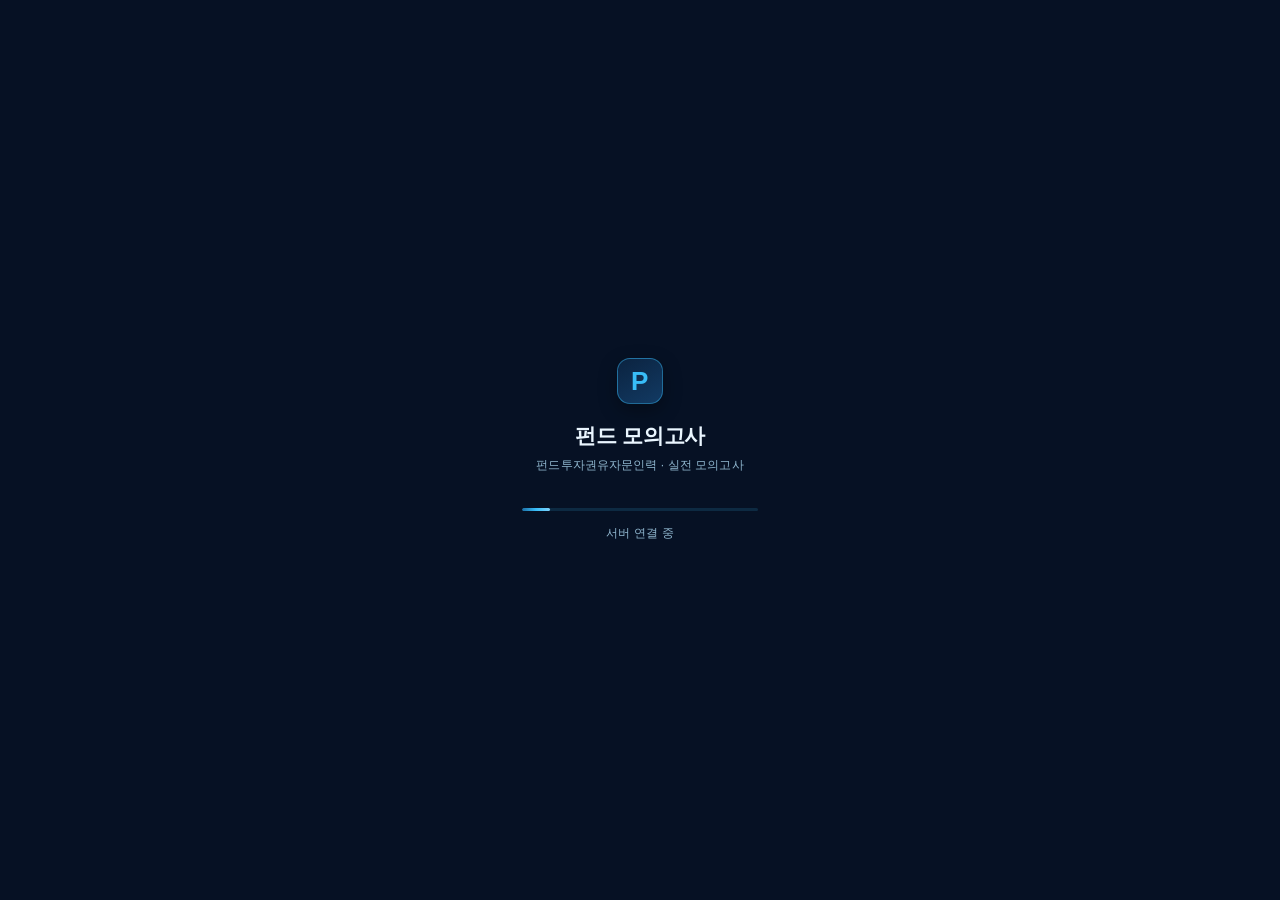
==== android/app/src/main/assets/loading.html @ 2162c744 "android: 미니멀 다크 로딩 화면(loading.html) 추가" ====
<!DOCTYPE html>
<html lang="ko">
<head>
<meta charset="utf-8" />
<meta name="viewport" content="width=device-width, initial-scale=1, viewport-fit=cover" />
<title>펀드 모의고사</title>
<style>
  :root {
    --deep: #061124;
    --deep-2: #0b2340;
    --sky: #38bdf8;
    --sky-soft: #7dd3fc;
    --text: #eaf6ff;
    --text-dim: #8fb6ce;
  }
  * { box-sizing: border-box; -webkit-tap-highlight-color: transparent; }
  html, body {
    margin: 0; padding: 0; height: 100%;
    background: var(--deep);
    color: var(--text);
    font-family: -apple-system, BlinkMacSystemFont, "Noto Sans KR", "Malgun Gothic", Roboto, sans-serif;
    overflow: hidden;
    user-select: none;
    -webkit-user-select: none;
  }
  .wrap {
    height: 100%;
    display: flex; flex-direction: column;
    align-items: center; justify-content: center;
    padding: 0 44px;
    text-align: center;
  }
  .mark {
    width: 46px; height: 46px; border-radius: 13px;
    background: linear-gradient(150deg, var(--deep-2), #123a63);
    border: 1px solid rgba(56, 189, 248, 0.45);
    color: var(--sky);
    font-family: "Helvetica Neue", Helvetica, Arial, "Liberation Sans", "Noto Sans KR", sans-serif;
    font-size: 26px; font-weight: 800; line-height: 44px;
    letter-spacing: 0.5px;
    box-shadow: 0 6px 18px rgba(0, 0, 0, 0.35);
  }
  h1 {
    margin: 18px 0 0;
    font-size: 21px; font-weight: 700; letter-spacing: -0.2px;
    color: var(--text);
  }
  .sub {
    margin: 7px 0 0;
    font-size: 12px; letter-spacing: 0.1px;
    color: var(--text-dim);
  }
  .bar {
    margin-top: 34px;
    width: 100%; max-width: 236px; height: 3px;
    border-radius: 3px;
    background: rgba(56, 189, 248, 0.14);
    overflow: hidden;
  }
  .bar > i {
    display: block; height: 100%; width: 0%;
    border-radius: 3px;
    background: linear-gradient(90deg, #1d6fa5, var(--sky), var(--sky-soft));
    transition: width 0.45s cubic-bezier(0.22, 0.61, 0.36, 1);
  }
  .status {
    margin-top: 14px;
    font-size: 12px; letter-spacing: 0.2px;
    color: var(--text-dim);
    min-height: 16px;
  }
  .dots::after {
    content: "";
    animation: dots 1.6s steps(4, end) infinite;
  }
  @keyframes dots {
    0% { content: ""; }
    25% { content: "."; }
    50% { content: ".."; }
    75% { content: "..."; }
  }
  @media (prefers-reduced-motion: reduce) {
    .dots::after { animation: none; content: "..."; }
    .bar > i { transition: none; }
  }
</style>
</head>
<body>
  <div class="wrap">
    <div class="mark">P</div>
    <h1>펀드 모의고사</h1>
    <p class="sub">펀드투자권유자문인력 · 실전 모의고사</p>
    <div class="bar"><i id="fill"></i></div>
    <div class="status" id="status">서버 연결 중<span class="dots"></span></div>
  </div>

<script>
  (function () {
    "use strict";
    var fill = document.getElementById("fill");
    var status = document.getElementById("status");
    var value = 0;
    var finished = false;
    var timer = null;

    function paint(next) {
      value = Math.max(0, Math.min(100, next));
      fill.style.width = value.toFixed(1) + "%";
    }

    // 서버가 깨어나기 전까지 약 45초에 걸쳐 92%까지 천천히 차오른다.
    var step = 0;
    timer = setInterval(function () {
      if (finished) return;
      step += 1;
      var target = 92 * (1 - Math.pow(0.955, step));
      paint(Math.max(value, target));
    }, 350);

    // 메인 페이지가 다 그려지면 호출된다. 0.4초 만에 100%로 채운다.
    window.finishLoading = function () {
      if (finished) return;
      finished = true;
      if (timer) { clearInterval(timer); timer = null; }
      paint(100);
      if (status) status.textContent = "준비 완료";
    };

    // 오버레이가 걷힌 뒤 애니메이션을 멈춘다(배터리 절약).
    window.stopLoadingAnimation = function () {
      if (timer) { clearInterval(timer); timer = null; }
    };

    paint(6);
  })();
</script>
</body>
</html>
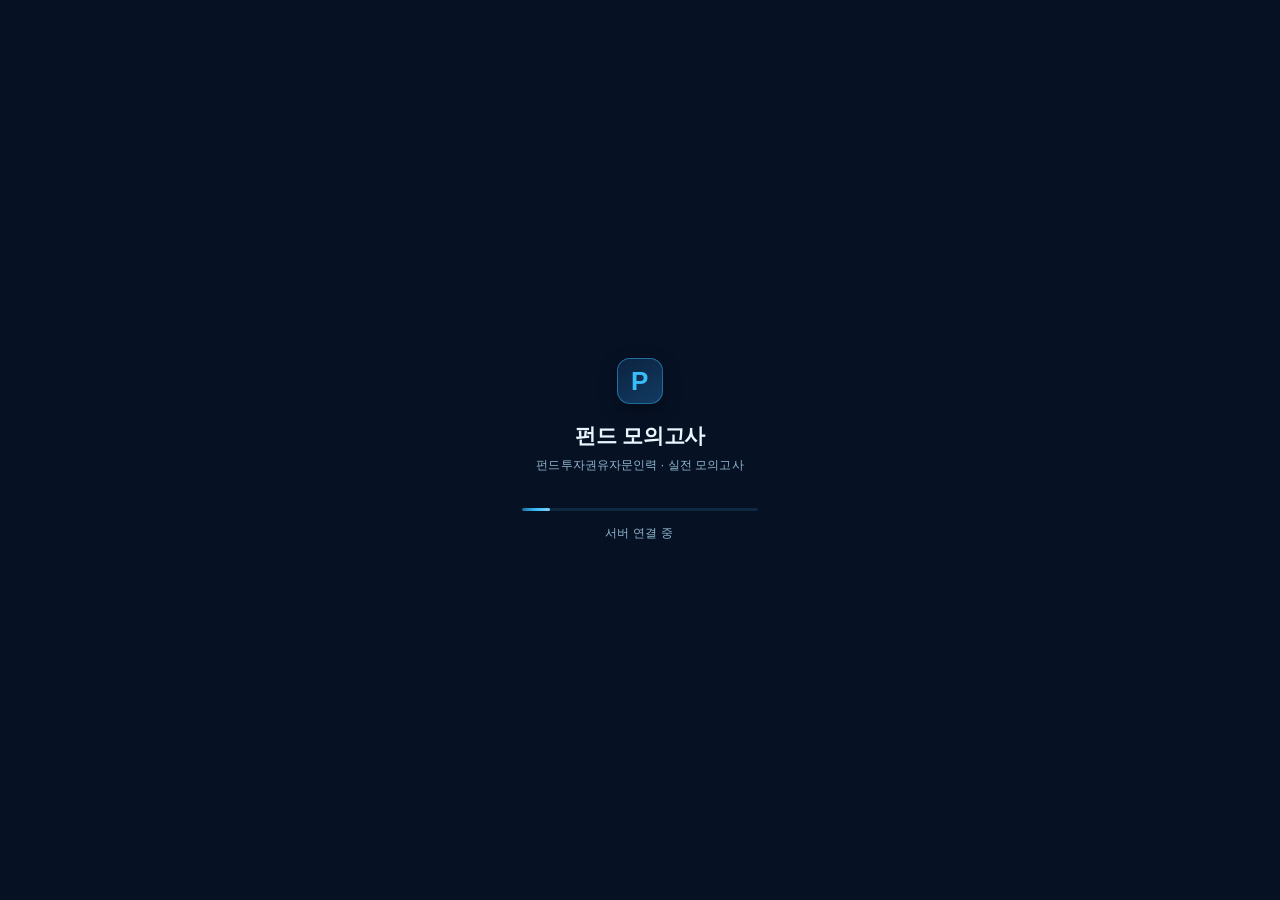
==== commit 6f2d043b: "android: loading.html — 92% 이후 shimmer 유지, 15/30/50/90초 문구 전환" ====
--- a/android/app/src/main/assets/loading.html
+++ b/android/app/src/main/assets/loading.html
@@ -39,6 +39,7 @@
     font-size: 26px; font-weight: 800; line-height: 44px;
     letter-spacing: 0.5px;
     box-shadow: 0 6px 18px rgba(0, 0, 0, 0.35);
+    animation: markBreath 3.4s ease-in-out infinite;
   }
   h1 {
     margin: 18px 0 0;
@@ -56,19 +57,36 @@
     border-radius: 3px;
     background: rgba(56, 189, 248, 0.14);
     overflow: hidden;
+    animation: barBreath 3.2s ease-in-out infinite;
   }
   .bar > i {
     display: block; height: 100%; width: 0%;
     border-radius: 3px;
     background: linear-gradient(90deg, #1d6fa5, var(--sky), var(--sky-soft));
     transition: width 0.45s cubic-bezier(0.22, 0.61, 0.36, 1);
+    position: relative;
+    overflow: hidden;
+  }
+  /* 92%에서 멈춰 보이지 않게, 채워진 바 위로 반짝임이 계속 흐른다. */
+  .bar > i::after {
+    content: "";
+    position: absolute; top: 0; left: -45%;
+    width: 45%; height: 100%;
+    background: linear-gradient(90deg,
+      rgba(255, 255, 255, 0) 0%,
+      rgba(255, 255, 255, 0.85) 50%,
+      rgba(255, 255, 255, 0) 100%);
+    animation: shimmer 1.7s ease-in-out infinite;
   }
   .status {
     margin-top: 14px;
     font-size: 12px; letter-spacing: 0.2px;
     color: var(--text-dim);
     min-height: 16px;
-  }
+    transition: opacity 0.25s ease;
+  }
+  .status.swap { opacity: 0; }
+  .dots { margin-left: 2px; }
   .dots::after {
     content: "";
     animation: dots 1.6s steps(4, end) infinite;
@@ -79,9 +97,24 @@
     50% { content: ".."; }
     75% { content: "..."; }
   }
+  @keyframes shimmer {
+    0% { left: -45%; }
+    100% { left: 100%; }
+  }
+  @keyframes barBreath {
+    0%, 100% { box-shadow: 0 0 0 rgba(56, 189, 248, 0); }
+    50% { box-shadow: 0 0 12px rgba(56, 189, 248, 0.3); }
+  }
+  @keyframes markBreath {
+    0%, 100% { transform: translateY(0); box-shadow: 0 6px 18px rgba(0, 0, 0, 0.35); }
+    50% { transform: translateY(-2px); box-shadow: 0 9px 22px rgba(56, 189, 248, 0.22); }
+  }
   @media (prefers-reduced-motion: reduce) {
     .dots::after { animation: none; content: "..."; }
     .bar > i { transition: none; }
+    .bar > i::after { animation: none; opacity: 0.35; }
+    .bar { animation: none; }
+    .mark { animation: none; }
   }
 </style>
 </head>
@@ -91,7 +124,7 @@
     <h1>펀드 모의고사</h1>
     <p class="sub">펀드투자권유자문인력 · 실전 모의고사</p>
     <div class="bar"><i id="fill"></i></div>
-    <div class="status" id="status">서버 연결 중<span class="dots"></span></div>
+    <div class="status" id="status"><span id="statusText">서버 연결 중</span><span class="dots"></span></div>
   </div>
 
 <script>
@@ -99,16 +132,51 @@
     "use strict";
     var fill = document.getElementById("fill");
     var status = document.getElementById("status");
+    var statusText = document.getElementById("statusText");
     var value = 0;
     var finished = false;
     var timer = null;
+    var stageTimer = null;
+    var stageAt = 0;
 
     function paint(next) {
       value = Math.max(0, Math.min(100, next));
       fill.style.width = value.toFixed(1) + "%";
     }
 
+    // 경과 시간에 따라 안내 문구를 바꾼다 — 멈춘 것처럼 보이지 않게.
+    var STAGES = [
+      { at: 0, text: "서버 연결 중" },
+      { at: 15000, text: "잠든 서버를 깨우고 있어요" },
+      { at: 30000, text: "조금만 더 기다려 주세요 · 최대 2분" },
+      { at: 50000, text: "거의 다 됐어요 · 곧 화면이 열립니다" },
+      { at: 90000, text: "네트워크가 느린 것 같아요 · 계속 확인 중" }
+    ];
+
+    function setStage(text) {
+      if (!status || !statusText || finished) return;
+      if (statusText.textContent === text) return;
+      status.classList.add("swap");
+      setTimeout(function () {
+        if (!statusText) return;
+        statusText.textContent = text;
+        status.classList.remove("swap");
+      }, 180);
+    }
+
+    function nextStage() {
+      if (finished) return;
+      stageAt += 1;
+      if (stageAt >= STAGES.length) return;
+      setStage(STAGES[stageAt].text);
+      stageTimer = setTimeout(nextStage, STAGES[stageAt].at - STAGES[stageAt - 1].at);
+    }
+    if (STAGES.length > 1) {
+      stageTimer = setTimeout(nextStage, STAGES[1].at);
+    }
+
     // 서버가 깨어나기 전까지 약 45초에 걸쳐 92%까지 천천히 차오른다.
+    // 92%에 닿은 뒤에도 반짝임·호흡 애니메이션은 계속 살아 있다.
     var step = 0;
     timer = setInterval(function () {
       if (finished) return;
@@ -122,13 +190,16 @@
       if (finished) return;
       finished = true;
       if (timer) { clearInterval(timer); timer = null; }
+      if (stageTimer) { clearTimeout(stageTimer); stageTimer = null; }
       paint(100);
-      if (status) status.textContent = "준비 완료";
+      if (statusText) statusText.textContent = "준비 완료";
+      if (status) status.classList.remove("swap");
     };
 
     // 오버레이가 걷힌 뒤 애니메이션을 멈춘다(배터리 절약).
     window.stopLoadingAnimation = function () {
       if (timer) { clearInterval(timer); timer = null; }
+      if (stageTimer) { clearTimeout(stageTimer); stageTimer = null; }
     };
 
     paint(6);
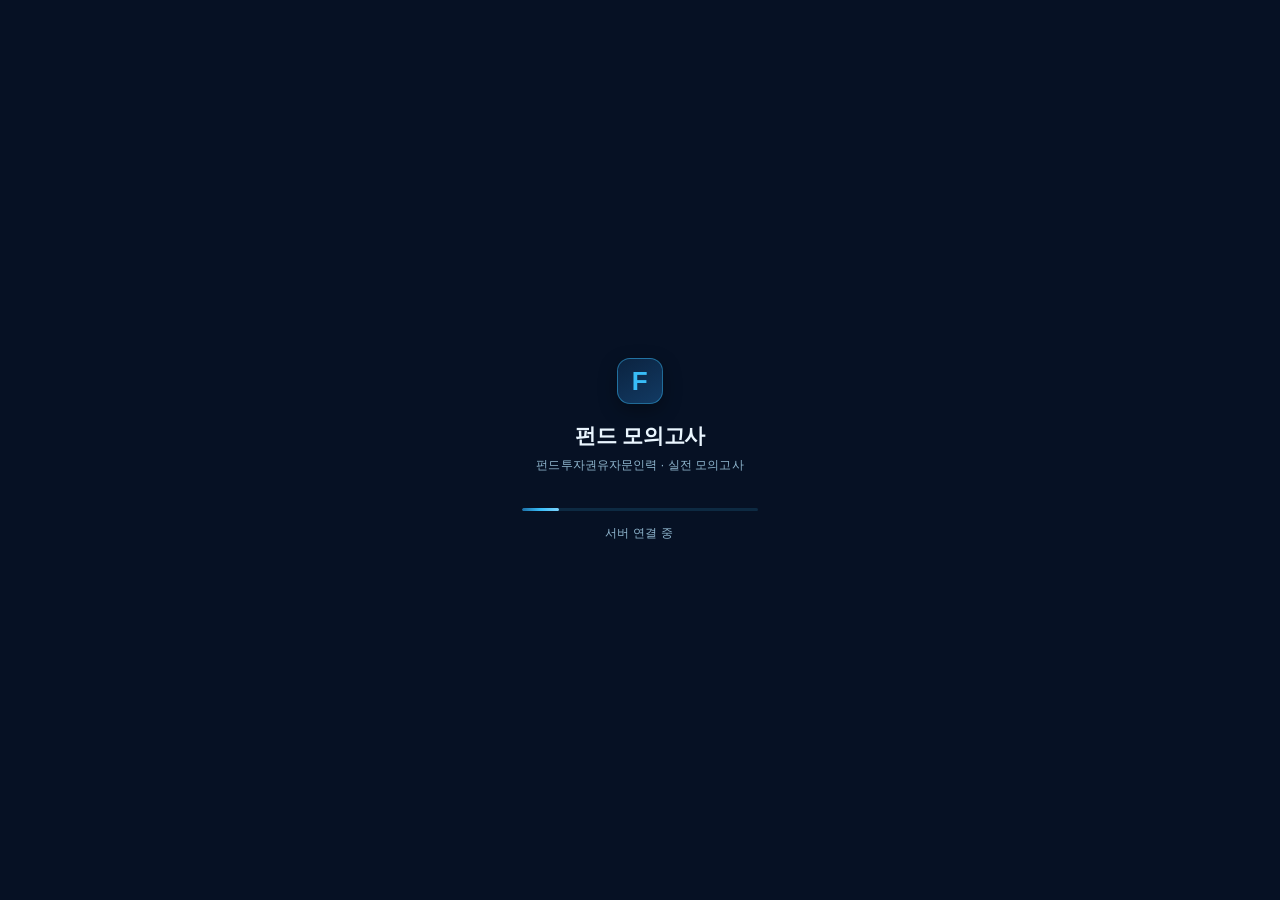
==== commit 7fd47219: "android: 로딩 화면 마크 P → F" ====
--- a/android/app/src/main/assets/loading.html
+++ b/android/app/src/main/assets/loading.html
@@ -120,7 +120,7 @@
 </head>
 <body>
   <div class="wrap">
-    <div class="mark">P</div>
+    <div class="mark">F</div>
     <h1>펀드 모의고사</h1>
     <p class="sub">펀드투자권유자문인력 · 실전 모의고사</p>
     <div class="bar"><i id="fill"></i></div>
